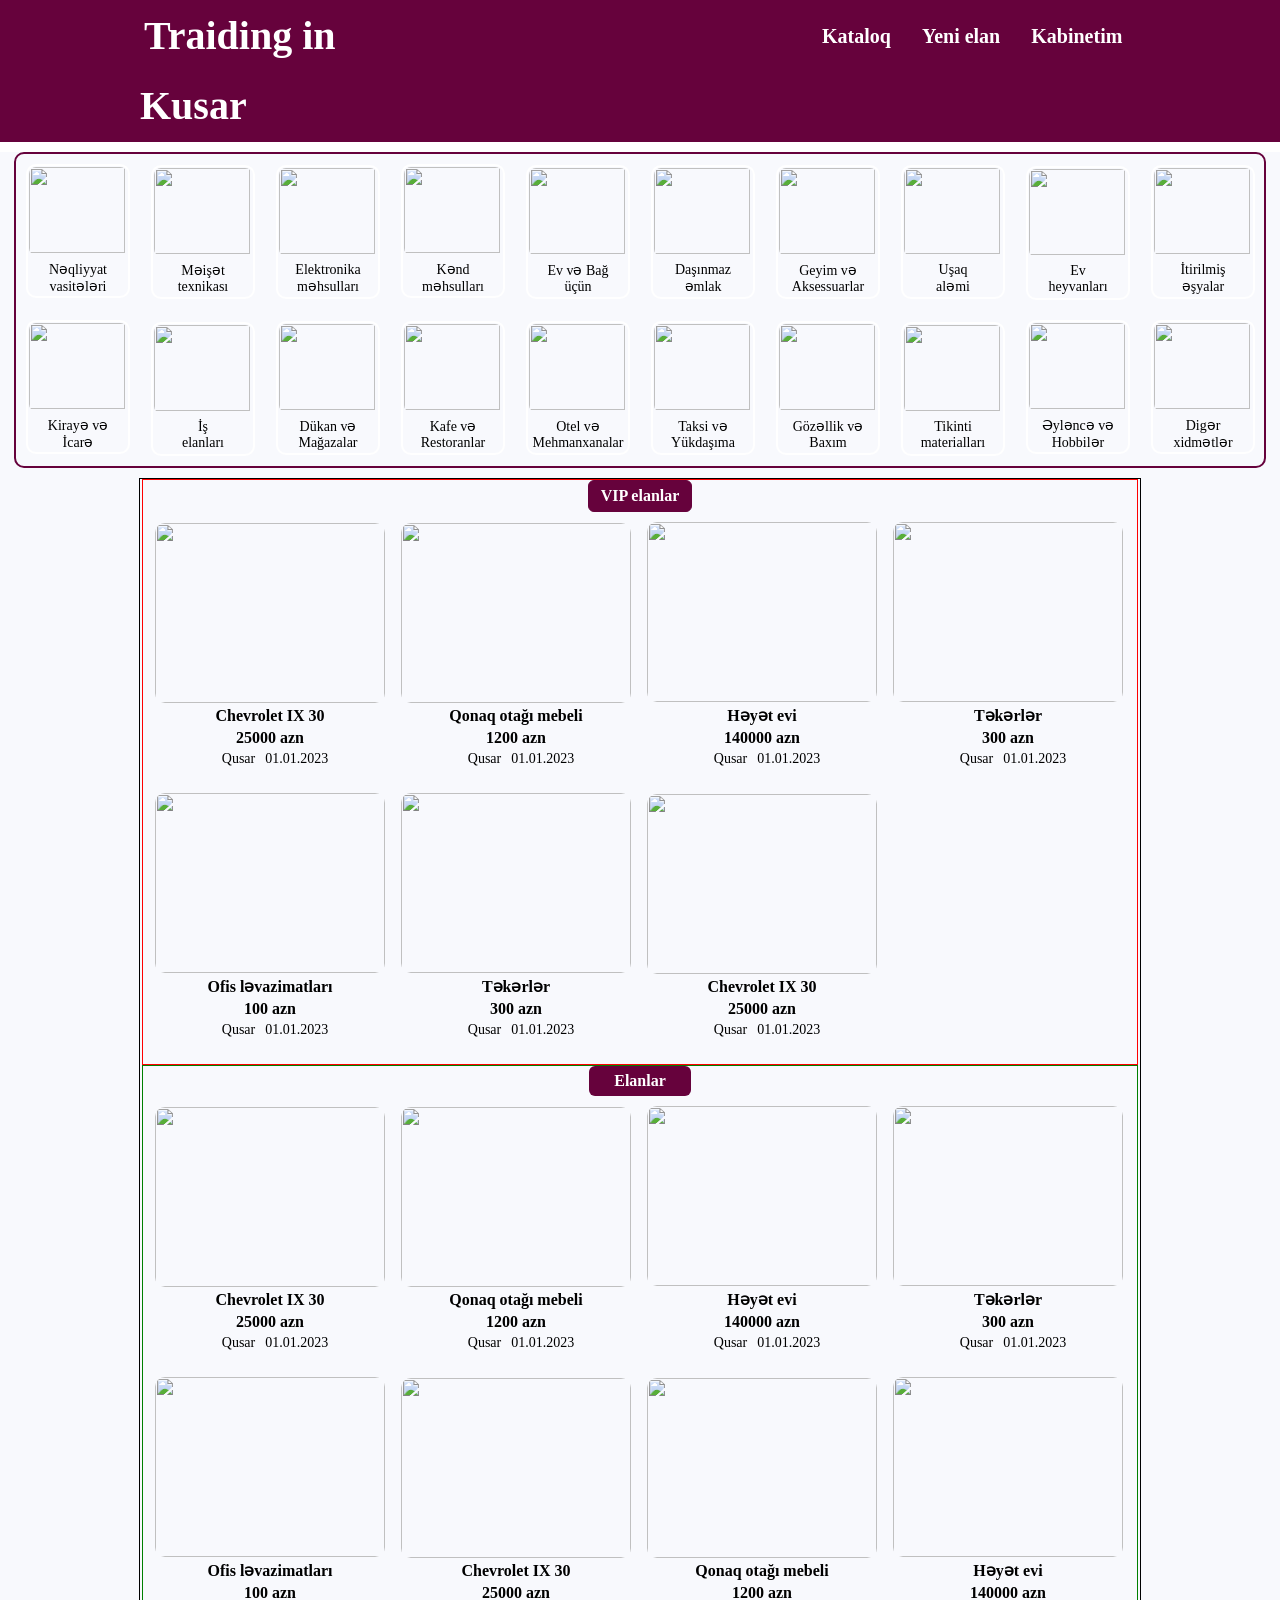
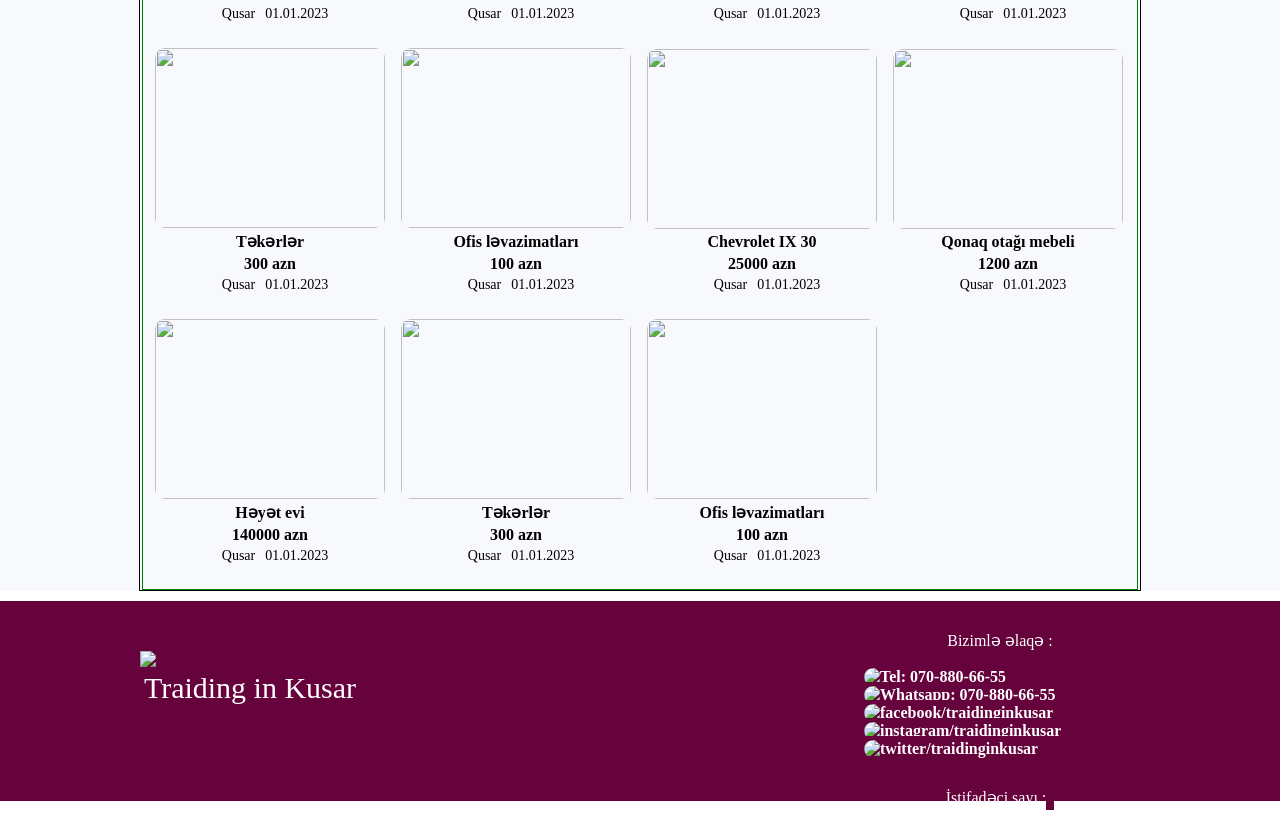
==== index.html @ bd9b40e7 "Add files via upload" ====
<!DOCTYPE html>
<html lang="en">
<head>
    <meta charset="UTF-8">
    <meta http-equiv="X-UA-Compatible" content="IE=edge">
    <meta name="viewport" content="width=device-width, initial-scale=1.0">
    <link rel="stylesheet" href="new.css">
    <title>tik.az</title>
</head>
<body>
    <header>
        <div class="menu">
            <div class="menu-logo-btn">
                <a href="#" id="logo-btn">Traiding in Kusar</a>
            </div>
            <div class="menu-nav-btns">
                <a href="#" id="catalogue-btn"><img src='../images/menu-logo.png' id="catalogue-btn-img">Kataloq</a>
                <a href="#" id="new-add-btn"><img src='../images/more.png'>Yeni elan</a>
                <a href="#" id="my-cabinet-btn"><img src='../images/user.png'>Kabinetim</a>
            </div>
        </div>
    </header>
    <div class="mono-color">
    <div class="catalogue-block">
        <div class="catalogue-headers">
        <div class="catalogue-box" id="box1">
            <div class="catalogue-box-pic"><img src="../images/cur-bus-truck.png"></div>
            <div class="catalogue-box-text">Nəqliyyat vasitələri</div>
        </div>
        <div class="catalogue-box" id="box2">
            <div class="catalogue-box-pic"><img src="../images/meishet.png"></div>
            <div class="catalogue-box-text">Məişət <br> texnikası</div>
        </div>
        <div class="catalogue-box" id='box3'>
            <div class="catalogue-box-pic"><img src="../images/electronics.jpg"></div>
            <div class="catalogue-box-text">Elektronika <br> məhsulları</div>
        </div>
        <div class="catalogue-box" id='box4'>
            <div class="catalogue-box-pic"><img src="../images/village.png"></div>
            <div class="catalogue-box-text">Kənd <br> məhsulları</div>
        </div>
        <div class="catalogue-box" id='box5'>
            <div class="catalogue-box-pic"><img src="../images/for-home1.png"></div>
            <div class="catalogue-box-text">Ev və Bağ <br> üçün</div>
        </div>
        <div class="catalogue-box" id='box6'>
            <div class="catalogue-box-pic"><img src="../images/home1.png"></div>
            <div class="catalogue-box-text">Daşınmaz <br> əmlak</div>
        </div>
        <div class="catalogue-box" id='box7'>
            <div class="catalogue-box-pic"><img src="../images/closes.png"></div>
            <div class="catalogue-box-text">Geyim və <br> Aksessuarlar</div>
        </div>
        <div class="catalogue-box" id='box8'>
            <div class="catalogue-box-pic"><img src="../images/kids.jfif"></div>
            <div class="catalogue-box-text">Uşaq <br> aləmi</div>
        </div>
        <div class="catalogue-box" id='box9'>
            <div class="catalogue-box-pic"><img src="../images/pets.png"></div>
            <div class="catalogue-box-text">Ev <br> heyvanları</div>
        </div>
        <div class="catalogue-box" id='box10'>
            <div class="catalogue-box-pic"><img src="../images/lost.jpg"></div>
            <div class="catalogue-box-text">İtirilmiş <br> əşyalar</div>
        </div>
        <div class="catalogue-box" id='box11'>
            <div class="catalogue-box-pic"><img src="../images/rent1.png"></div>
            <div class="catalogue-box-text">Kirayə və<br> İcarə</div>
        </div>
        <div class="catalogue-box" id='box12'>
            <div class="catalogue-box-pic"><img src="../images/vakansiya1.png"></div>
            <div class="catalogue-box-text">İş <br> elanları</div>
        </div>
       <div class="catalogue-box" id='box13'>
            <div class="catalogue-box-pic"><img src="../images/store2.png"></div>
            <div class="catalogue-box-text">Dükan və <br> Mağazalar</div>
        </div>
        <div class="catalogue-box" id='box14'>
            <div class="catalogue-box-pic"><img src="../images/restaurants.png"></div>
            <div class="catalogue-box-text">Kafe və <br>Restoranlar</div>
        </div>
        <div class="catalogue-box" id='box15'>
            <div class="catalogue-box-pic"><img src="../images/hotel.png"></div>
            <div class="catalogue-box-text">Otel və <br>Mehmanxanalar</div>
        </div>
        <div class="catalogue-box" id='box16'>
            <div class="catalogue-box-pic"><img src="../images/taxi.png"></div>
            <div class="catalogue-box-text">Taksi və <br>Yükdaşıma</div>
        </div>          
        <div class="catalogue-box" id='box17'>
            <div class="catalogue-box-pic"><img src="../images/beauty.png"></div>
            <div class="catalogue-box-text">Gözəllik və <br>Baxım</div>
        </div>                     
        <div class="catalogue-box" id='box18'>
            <div class="catalogue-box-pic"><img src="../images/build2.png"></div>
            <div class="catalogue-box-text">Tikinti <br>materialları</div>
        </div>         
        <div class="catalogue-box" id='box19'>
            <div class="catalogue-box-pic"><img src="../images/hobbies.png"></div>
            <div class="catalogue-box-text">Əyləncə və <br>Hobbilər</div>
        </div>  
        <div class="catalogue-box" id='box20'>
            <div class="catalogue-box-pic"><img src="../images/teamwork.png"></div>
            <div class="catalogue-box-text">Digər <br>xidmətlər</div>
        </div>       
        </div>
        <div class="catalogue-links">
            
        </div>
    </div>

    <div class="all-adds-block">
        <div class="vip-adds-block">
            <div class="vip-adds-header">VIP elanlar</div>
            <div class="add">
                <div class="add-pic"><img src="../images/car.jpg"></div>
                <div class="add-header"><p id="add-name">Chevrolet IX 30</p><p id="add-price">25000 azn</p><p id="add-address">Qusar</p><p id="add-public-date">01.01.2023</p></div>
            </div>
            <div class="add">
                <div class="add-pic"><img src="../images/furniture.jpg"></div>
                <div class="add-header"><p id="add-name">Qonaq otağı mebeli</p><p id="add-price">1200 azn</p><p id="add-address">Qusar</p><p id="add-public-date">01.01.2023</p></div>
            </div>
            <div class="add">
                <div class="add-pic"><img src="../images/house.jpg"></div>
                <div class="add-header"><p id="add-name">Həyət evi</p><p id="add-price">140000 azn</p><p id="add-address">Qusar</p><p id="add-public-date">01.01.2023</p></div>
            </div>
            <div class="add">
                <div class="add-pic"><img src="../images/tires.jpg"></div>
                <div class="add-header"><p id="add-name">Təkərlər</p><p id="add-price">300 azn</p><p id="add-address">Qusar</p><p id="add-public-date">01.01.2023</p></div>
            </div>
            <div class="add">
                <div class="add-pic"><img src="../images/office.jpg"></div>
                <div class="add-header"><p id="add-name">Ofis ləvazimatları</p><p id="add-price">100 azn</p><p id="add-address">Qusar</p><p id="add-public-date">01.01.2023</p></div>
            </div>
            <div class="add">
                <div class="add-pic"><img src="../images/tires.jpg"></div>
                <div class="add-header"><p id="add-name">Təkərlər</p><p id="add-price">300 azn</p><p id="add-address">Qusar</p><p id="add-public-date">01.01.2023</p></div>
            </div>
            <div class="add">
                <div class="add-pic"><img src="../images/car.jpg"></div>
                <div class="add-header"><p id="add-name">Chevrolet IX 30</p><p id="add-price">25000 azn</p><p id="add-address">Qusar</p><p id="add-public-date">01.01.2023</p></div>
            </div>
        </div>
        <div class="adds-block">
            <div class="adds-header">Elanlar</div>
            <div class="add">
                <div class="add-pic"><img src="../images/car.jpg"></div>
                <div class="add-header"><p id="add-name">Chevrolet IX 30</p><p id="add-price">25000 azn</p><p id="add-address">Qusar</p><p id="add-public-date">01.01.2023</p></div>
            </div>
            <div class="add">
                <div class="add-pic"><img src="../images/furniture.jpg"></div>
                <div class="add-header"><p id="add-name">Qonaq otağı mebeli</p><p id="add-price">1200 azn</p><p id="add-address">Qusar</p><p id="add-public-date">01.01.2023</p></div>
            </div>
            <div class="add">
                <div class="add-pic"><img src="../images/house.jpg"></div>
                <div class="add-header"><p id="add-name">Həyət evi</p><p id="add-price">140000 azn</p><p id="add-address">Qusar</p><p id="add-public-date">01.01.2023</p></div>
            </div>
            <div class="add">
                <div class="add-pic"><img src="../images/tires.jpg"></div>
                <div class="add-header"><p id="add-name">Təkərlər</p><p id="add-price">300 azn</p><p id="add-address">Qusar</p><p id="add-public-date">01.01.2023</p></div>
            </div>
            <div class="add">
                <div class="add-pic"><img src="../images/office.jpg"></div>
                <div class="add-header"><p id="add-name">Ofis ləvazimatları</p><p id="add-price">100 azn</p><p id="add-address">Qusar</p><p id="add-public-date">01.01.2023</p></div>
            </div>
            <div class="add">
                <div class="add-pic"><img src="../images/car.jpg"></div>
                <div class="add-header"><p id="add-name">Chevrolet IX 30</p><p id="add-price">25000 azn</p><p id="add-address">Qusar</p><p id="add-public-date">01.01.2023</p></div>
            </div>
            <div class="add">
                <div class="add-pic"><img src="../images/furniture.jpg"></div>
                <div class="add-header"><p id="add-name">Qonaq otağı mebeli</p><p id="add-price">1200 azn</p><p id="add-address">Qusar</p><p id="add-public-date">01.01.2023</p></div>
            </div>
            <div class="add">
                <div class="add-pic"><img src="../images/house.jpg"></div>
                <div class="add-header"><p id="add-name">Həyət evi</p><p id="add-price">140000 azn</p><p id="add-address">Qusar</p><p id="add-public-date">01.01.2023</p></div>
            </div>
            <div class="add">
                <div class="add-pic"><img src="../images/tires.jpg"></div>
                <div class="add-header"><p id="add-name">Təkərlər</p><p id="add-price">300 azn</p><p id="add-address">Qusar</p><p id="add-public-date">01.01.2023</p></div>
            </div>
            <div class="add">
                <div class="add-pic"><img src="../images/office.jpg"></div>
                <div class="add-header"><p id="add-name">Ofis ləvazimatları</p><p id="add-price">100 azn</p><p id="add-address">Qusar</p><p id="add-public-date">01.01.2023</p></div>
            </div>
            <div class="add">
                <div class="add-pic"><img src="../images/car.jpg"></div>
                <div class="add-header"><p id="add-name">Chevrolet IX 30</p><p id="add-price">25000 azn</p><p id="add-address">Qusar</p><p id="add-public-date">01.01.2023</p></div>
            </div>
            <div class="add">
                <div class="add-pic"><img src="../images/furniture.jpg"></div>
                <div class="add-header"><p id="add-name">Qonaq otağı mebeli</p><p id="add-price">1200 azn</p><p id="add-address">Qusar</p><p id="add-public-date">01.01.2023</p></div>
            </div>
            <div class="add">
                <div class="add-pic"><img src="../images/house.jpg"></div>
                <div class="add-header"><p id="add-name">Həyət evi</p><p id="add-price">140000 azn</p><p id="add-address">Qusar</p><p id="add-public-date">01.01.2023</p></div>
            </div>
            <div class="add">
                <div class="add-pic"><img src="../images/tires.jpg"></div>
                <div class="add-header"><p id="add-name">Təkərlər</p><p id="add-price">300 azn</p><p id="add-address">Qusar</p><p id="add-public-date">01.01.2023</p></div>
            </div>
            <div class="add">
                <div class="add-pic"><img src="../images/office.jpg"></div>
                <div class="add-header"><p id="add-name">Ofis ləvazimatları</p><p id="add-price">100 azn</p><p id="add-address">Qusar</p><p id="add-public-date">01.01.2023</p></div>
            </div>
        </div> 
    </div>
    </div>
    <footer>
        <div class="footer-block">
            <div class="logo-pic">
                <img src="../images/logo.png">
                <p id="logo-text">Traiding in Kusar</p>
            </div>
            <div class="footer-info-block" id="footer-info-block">
                <p>Bizimlə əlaqə :</p> <br>
                <a href="#footer-info-block"><img src="../images/phone.gif" title="Tel: 070-880-66-55"></a>
                <a href="#footer-info-block"><img src="../images/whatsapp.gif" title="Whatsapp: 070-880-66-55"></a>
                <a href="#footer-info-block"><img src="../images/facebook.gif" title="facebook/traidinginkusar"></a>
                <a href="#footer-info-block"><img src="../images/instagram.gif" title="instagram/traidinginkusar"></a>
                <a href="#footer-info-block"><img src="../images/twitter.gif" title="twitter/traidinginkusar"></a>
                <p id="visitors">İstifadəçi sayı :<a id="visitors-counter"></a></p>
            </div>
        </div>
    </footer>


    <script src="https://code.jquery.com/jquery-3.6.1.js" integrity="sha256-3zlB5s2uwoUzrXK3BT7AX3FyvojsraNFxCc2vC/7pNI=" crossorigin="anonymous"></script>
    <script src="../js/main.js" type="module"></script>
    
</body>
</html>
---- new.css ----
*{
    padding:0;
    margin:0;
}

.mono-color{
    background-color:#f8f9fd;
}

header{
    border:1px solid #66023c;
    background-color:#66023c;
    min-height:70px;
}

.menu{
    /* border:1px solid blue; */
    width:1000px;
    margin:0 auto;
}

.menu-logo-btn{
    /* border:1px solid white; */
    width:260px;
    display:inline-block;
}

.menu-nav-btns{
    /* border:1px solid orange; */
    width:330px;
    display:inline-block;
    font-size:20px;
    margin-right:10px;
    float:right;
    line-height:70px;
}

a{
    color:white;
    text-decoration:none;
    border:4px solid #66023c;
    font-weight:bold;
}

#logo-btn{
    font-family:"Brush Script MT"; 
    font-size:40px; 
    font-style:normal;
    line-height:70px;
}

#catalogue-btn, #new-add-btn, #my-cabinet-btn{
    font-family:'Times New Roman', Times, serif;
    padding:10px 0px;
    transition:1s;
}

#catalogue-btn:hover{
    border-bottom-color:white;
    transition:1s;
}

#new-add-btn:hover{
    border-bottom-color:white;
    transition:1s;
}

#my-cabinet-btn:hover{
    border-bottom-color:white;
    transition:1s;
}

#catalogue-btn img{
    height:12px;
    width:12px;
    margin-right:6px;
}

#new-add-btn img{
    height:12px;
    width:12px;
    margin-right:6px;
}

#my-cabinet-btn img{
    height:12px;
    width:12px;
    margin-right:6px;
}

.catalogue-block{
    border:2px solid #66023c;
    max-width:1248px;
    min-width:500px;
    border-radius:10px;
    margin:10px auto;
    background-color:#f8f9fd;
}

.catalogue-box{
    border:2px solid white;
    height:130px;
    width:100px;
    border-radius:10px;
    transition:1s;
    margin:10px 7px 10px 10px;
    display:inline-block;
}

.catalogue-box:hover{
    /* background-color:#66023c; */
    transition:1s;
    border:2px solid #66023c;
}

.catalogue-box-pic{
    /* border:1px solid red; */
    height:90px;
    width:100px;
    border-radius:10px;
    margin:0 auto;
}

.catalogue-box-pic img{
    height:98%;
    width:98%;
    border-radius:7px;
    margin-left:1px;
    margin-top:1px;
}

.catalogue-box-text{
    /* border:1px solid green; */
    height:30px;
    margin-top:5px;
    font-size:14px;
    text-align:center;
}

.catalogue-links{
    /* border:1px solid red; */
    max-width:1200px;
    margin:0 auto;
    display:none;
    text-align:center;
}

.catalogue-links a{
    display:inline-block;
    margin:5px 10px 10px 0px;;
    padding:5px;
    border:2px solid #66023c;
    color:white;
    background-color:#66023c;
    transition:1s;
    border-radius:10px;
    font-weight:normal;
}

.catalogue-links a:focus{
    background-color:white;
    color:#66023c;
}

.catalogue-links a:hover{
    color:#66023c;
    background-color:white;
    border:2px solid #66023c;
    transition:1s;
}

.all-adds-block{
    border:1px solid black;
    max-width:1000px;
    min-width:500px;
    margin:10px auto;
    min-height:670px;
}

.vip-adds-block{
    border:1px solid red;
    max-width:994px;
    min-width:500px;
    background-color:#f8f9fd;
    margin-left:2px;
}

.vip-adds-header{
    color:white;
    padding:6px;
    border:1px solid #66023c;
    width:90px;
    text-align:center;
    border-radius:6px;
    font-weight:bold;
    margin:0px auto;
    background-color:#66023c;
    margin-bottom:10px;
}

.add{
    /* border:1px solid black;  */
    height:250px;
    width:230px;
    display:inline-block;
    margin-left:12px;
    border-radius:10px;
    margin-bottom:20px;
    transition:1s;
}

.add:hover{
    box-shadow:10px 10px 20px grey;
    transition:1s;
}

.add-pic{
    /* border:1px solid red; */
    height:180px;
    border-top-left-radius:10px;
    border-top-right-radius:10px;
}

.add-header{
    /* border:1px solid green; */
    border-bottom-left-radius:10px;
    border-bottom-right-radius:10px;
    text-align:center;
}

.add-pic img{
    height:100%;
    width:100%;
    border-radius:10px;
}

#add-price, #add-name{
    font-weight:bold;
    padding-top:4px;
    /* border:1px solid blue; */
}

#add-address, #add-public-date{
    font-size:14px;
    display:inline-block;
    margin-left:10px;
    /* border:1px solid red; */
    margin-top:4px;
}

.adds-header{
    color:white;
    padding:6px;
    /* border:1px solid #66023c; */
    width:90px;
    text-align:center;
    border-radius:6px;
    font-weight:bold;
    margin:0px auto;
    background-color:#66023c;
    margin-bottom:10px;
}

.adds-block{
    border:1px solid green;
    max-width:994px;
    min-width:500px;
    background-color:#f8f9fd;
    margin-left:2px;
}

footer{
    height:200px;
    background-color:#66023c;
}

.footer-block{
    max-width:1000px;
    min-width:500px;
    /* border:1px solid yellow; */
    height:200px;
    margin:0 auto;
}

.logo-pic{
    /* border:1px solid white; */
    height:200px;
    width:220px;
    display:inline-block;
}

.logo-pic img{
    /* border:1px solid white; */
    margin-top:50px;
}

#logo-text{
    color:white;
    font-size:30px;
    font-family:"Brush Script MT";
    text-align:center;
}

.copyrights-block{
    /* border:1px solid yellow; */
    display:inline-block;
    margin-left:140px;
}

.copyrights-block p{
    color:white;
}

.footer-info-block{
    /* border:1px solid white; */
    height:180px;
    width:280px;
    display:inline-block;
    float:right;
    margin-top:20px;
}

.footer-info-block p{
    color:white;
    padding-top:10px;
    text-align:center;
}

.footer-info-block img{
    height:40px;
    border-radius:10px;
}

#visitors{
    /* border:1px solid white; */
    height:40px;
    width:280px;
    display:block;
    margin:20px auto;
}

/* Register Panel */

.login-panel{
    border:2px solid #66023c;
    width:260px;
    height:320px;
    margin:170px auto;
    border-radius:10px;
    transition:1s;
}

.login-panel:hover{
    box-shadow:10px 10px 20px grey;
    transition:1s;
}

.login-panel h3{
    text-align:center;
    background-color:#66023c;
    color:white;
    padding:10px;
    border-radius:8px;
}

.user-info-inputs{
    border:1px solid red;
    width:200px;
    margin:20px auto;
}

.login-panel input{
    height:30px;
    width:190px;
    margin-bottom:12px;
    padding-left:10px;
    font-size:16px;
    font-weight:bold;
    color:#66023c;
    border-radius:6px;
    border:1px solid #66023c;
}

.login-panel-btns{
    border:1px solid black;
    width:210px;
    margin:0 auto;
}

#register-btn{
    height:36px;
    width:100px;
    font-size:14px;
    border:2px solid green;
    color:white;
    border-radius:10px;
    background-color:green;
    transition:1s;
}

#register-btn:hover{
    background-color:white;
    color:green;
    transition:1s
}

#have-accaunt-btn{
    height:36px;
    width:100px;
    font-size:14px;
    border:2px solid blue;
    color:white;
    border-radius:10px;
    background-color:blue;
    transition:1s;
    float:right;
}

#have-accaunt-btn:hover{
    background-color:white;
    color:blue;
    transition:1s
}

/* Login Panel */

 #login-btn{
    height:36px;
    width:100px;
    font-size:14px;
    border:2px solid green;
    color:white;
    border-radius:10px;
    background-color:green;
    transition:1s;
    line-height:10px;

 }

 #login-btn:hover{
    background-color:white;
    color:green;
    transition:1s
 }

 #back-to-register-btn{
    height:36px;
    width:100px;
    font-size:14px;
    border:2px solid blue;
    color:white;
    border-radius:10px;
    background-color:blue;
    transition:1s;
    float:right;
    line-height:10px;
}

#back-to-register-btn:hover{
    background-color:white;
    color:blue;
    transition:1s;
}

#back-to-main-page-btn{
    height:36px;
    width:100px;
    font-size:14px;
    border:2px solid blue;
    color:white;
    border-radius:10px;
    background-color:blue;
    transition:1s;
    float:right;
}

#back-to-main-page-btn:hover{
    background-color:white;
    color:#0000c4;
    transition:1s;
}

#show-password-btn{
    width:90px;
    height:20px;
    border-radius:6px;
    font-size:12px;
    text-align:center;
    padding:0px;
    background-color:#66023c;
    color:white;
    margin-left:56px;
}

#login-btn, #back-to-register-btn{
    padding:10px 20px;
}

.login-panel img{
    display:inline-block;
    float:left;
    border:1px solid white;
    padding:0 10px 0 0;
    margin-right:-30px;
}
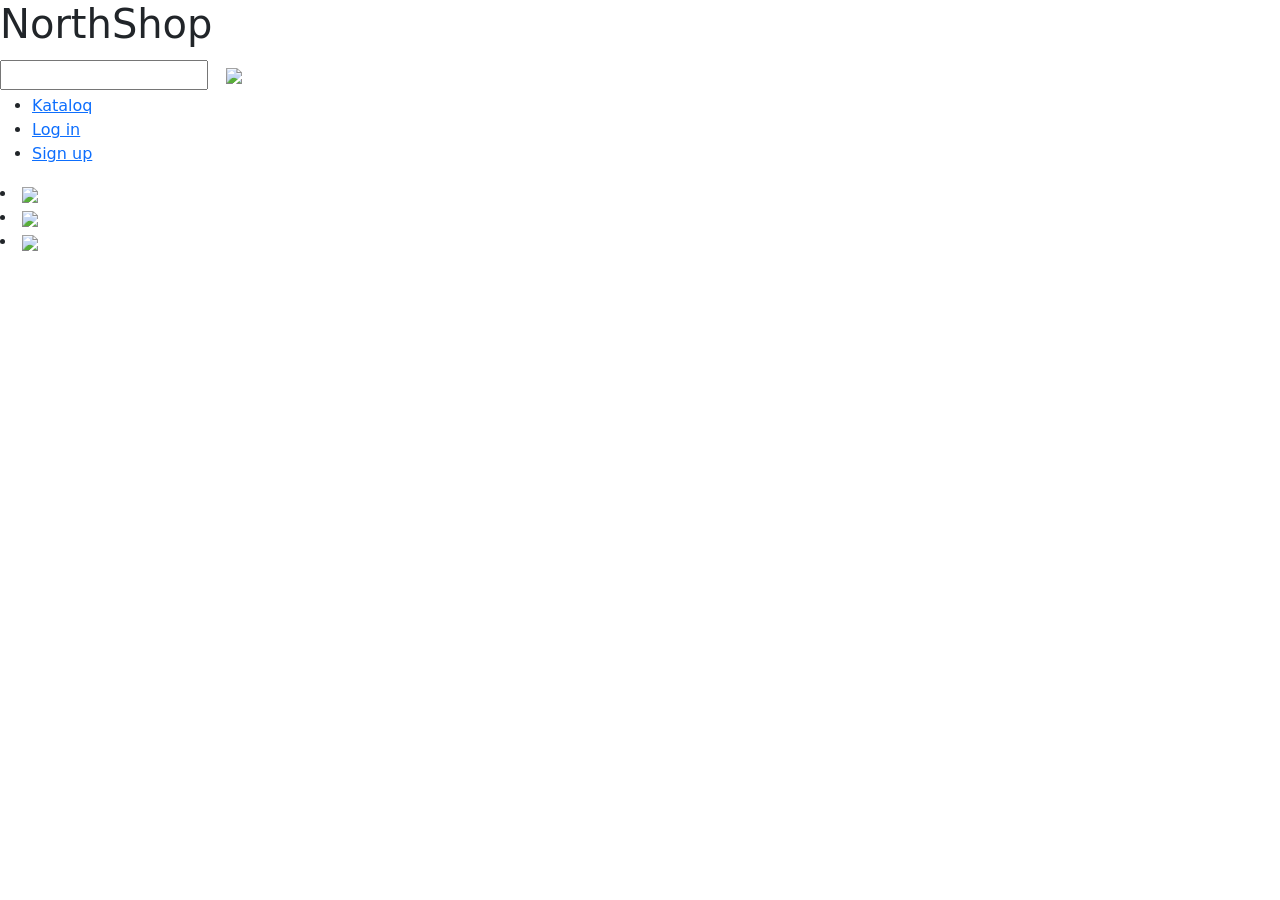
==== commit bb3f5773: "Update index.html" ====
--- a/index.html
+++ b/index.html
@@ -2,231 +2,65 @@
 <html lang="en">
 <head>
     <meta charset="UTF-8">
-    <meta http-equiv="X-UA-Compatible" content="IE=edge">
     <meta name="viewport" content="width=device-width, initial-scale=1.0">
-    <link rel="stylesheet" href="new.css">
-    <title>tik.az</title>
+    <link rel="preconnect" href="https://fonts.googleapis.com">
+    <link rel="preconnect" href="https://fonts.gstatic.com" crossorigin>
+    <link href="https://fonts.googleapis.com/css2?family=Montserrat:ital,wght@0,100..900;1,100..900&display=swap" rel="stylesheet">
+    <link href="https://cdn.jsdelivr.net/npm/bootstrap@5.3.7/dist/css/bootstrap.min.css" rel="stylesheet" integrity="sha384-LN+7fdVzj6u52u30Kp6M/trliBMCMKTyK833zpbD+pXdCLuTusPj697FH4R/5mcr" crossorigin="anonymous">
+    <link rel="stylesheet" href="/css/style.css">
+    <title>Əsas səhifə</title>
 </head>
 <body>
-    <header>
-        <div class="menu">
-            <div class="menu-logo-btn">
-                <a href="#" id="logo-btn">Traiding in Kusar</a>
+    <div class="main-container">
+        <div class="header">
+            <div class="menu">
+                <div class="logo">
+                    <h1>NorthShop</h1>
+                </div>
+                <div class="menu-search">
+                    <input type="search" id="menu-search-input">
+                    <button type="button" class="btn" id="menu-search-btn">
+                        <img src="/icons/search.png">
+                    </button>
+                </div>
+                <div class="links">
+                    <ul>
+                        <li><a href="#" id="menu-catalog-btn">Kataloq</a></li>
+                        <li><a href="#" id="menu-login-btn">Log in</a></li> 
+                        <li><a href="#" id="menu-singup-btn">Sign up</a></li>
+                    </ul>
+                </div>
+                <div class="mini-links">
+                    <li>
+                        <a href="#" id="hamburder-catalog-btn">
+                            <img src="/icons/catalog.png">
+                        </a>
+                    </li>
+                    <li>
+                        <a href="#" id="hamburder-login-btn">
+                            <img src="/icons/login.png">
+                        </a>
+                    </li> 
+                    <li>
+                        <a href="#" id="hamburder-singup-btn">
+                            <img src="/icons/signup.png">
+                        </a>
+                    </li>
+                </div>
+                <!-- <div class="menu-btns">
+                    <button type="button" class="btn btn-primary" id="hamburger-open-btn">--</button>
+                    <button type="button" class="btn btn-danger" id="hamburger-close-btn">--</button>
+                </div> -->
             </div>
-            <div class="menu-nav-btns">
-                <a href="#" id="catalogue-btn"><img src='../images/menu-logo.png' id="catalogue-btn-img">Kataloq</a>
-                <a href="#" id="new-add-btn"><img src='../images/more.png'>Yeni elan</a>
-                <a href="#" id="my-cabinet-btn"><img src='../images/user.png'>Kabinetim</a>
-            </div>
-        </div>
-    </header>
-    <div class="mono-color">
-    <div class="catalogue-block">
-        <div class="catalogue-headers">
-        <div class="catalogue-box" id="box1">
-            <div class="catalogue-box-pic"><img src="../images/cur-bus-truck.png"></div>
-            <div class="catalogue-box-text">Nəqliyyat vasitələri</div>
-        </div>
-        <div class="catalogue-box" id="box2">
-            <div class="catalogue-box-pic"><img src="../images/meishet.png"></div>
-            <div class="catalogue-box-text">Məişət <br> texnikası</div>
-        </div>
-        <div class="catalogue-box" id='box3'>
-            <div class="catalogue-box-pic"><img src="../images/electronics.jpg"></div>
-            <div class="catalogue-box-text">Elektronika <br> məhsulları</div>
-        </div>
-        <div class="catalogue-box" id='box4'>
-            <div class="catalogue-box-pic"><img src="../images/village.png"></div>
-            <div class="catalogue-box-text">Kənd <br> məhsulları</div>
-        </div>
-        <div class="catalogue-box" id='box5'>
-            <div class="catalogue-box-pic"><img src="../images/for-home1.png"></div>
-            <div class="catalogue-box-text">Ev və Bağ <br> üçün</div>
-        </div>
-        <div class="catalogue-box" id='box6'>
-            <div class="catalogue-box-pic"><img src="../images/home1.png"></div>
-            <div class="catalogue-box-text">Daşınmaz <br> əmlak</div>
-        </div>
-        <div class="catalogue-box" id='box7'>
-            <div class="catalogue-box-pic"><img src="../images/closes.png"></div>
-            <div class="catalogue-box-text">Geyim və <br> Aksessuarlar</div>
-        </div>
-        <div class="catalogue-box" id='box8'>
-            <div class="catalogue-box-pic"><img src="../images/kids.jfif"></div>
-            <div class="catalogue-box-text">Uşaq <br> aləmi</div>
-        </div>
-        <div class="catalogue-box" id='box9'>
-            <div class="catalogue-box-pic"><img src="../images/pets.png"></div>
-            <div class="catalogue-box-text">Ev <br> heyvanları</div>
-        </div>
-        <div class="catalogue-box" id='box10'>
-            <div class="catalogue-box-pic"><img src="../images/lost.jpg"></div>
-            <div class="catalogue-box-text">İtirilmiş <br> əşyalar</div>
-        </div>
-        <div class="catalogue-box" id='box11'>
-            <div class="catalogue-box-pic"><img src="../images/rent1.png"></div>
-            <div class="catalogue-box-text">Kirayə və<br> İcarə</div>
-        </div>
-        <div class="catalogue-box" id='box12'>
-            <div class="catalogue-box-pic"><img src="../images/vakansiya1.png"></div>
-            <div class="catalogue-box-text">İş <br> elanları</div>
-        </div>
-       <div class="catalogue-box" id='box13'>
-            <div class="catalogue-box-pic"><img src="../images/store2.png"></div>
-            <div class="catalogue-box-text">Dükan və <br> Mağazalar</div>
-        </div>
-        <div class="catalogue-box" id='box14'>
-            <div class="catalogue-box-pic"><img src="../images/restaurants.png"></div>
-            <div class="catalogue-box-text">Kafe və <br>Restoranlar</div>
-        </div>
-        <div class="catalogue-box" id='box15'>
-            <div class="catalogue-box-pic"><img src="../images/hotel.png"></div>
-            <div class="catalogue-box-text">Otel və <br>Mehmanxanalar</div>
-        </div>
-        <div class="catalogue-box" id='box16'>
-            <div class="catalogue-box-pic"><img src="../images/taxi.png"></div>
-            <div class="catalogue-box-text">Taksi və <br>Yükdaşıma</div>
-        </div>          
-        <div class="catalogue-box" id='box17'>
-            <div class="catalogue-box-pic"><img src="../images/beauty.png"></div>
-            <div class="catalogue-box-text">Gözəllik və <br>Baxım</div>
-        </div>                     
-        <div class="catalogue-box" id='box18'>
-            <div class="catalogue-box-pic"><img src="../images/build2.png"></div>
-            <div class="catalogue-box-text">Tikinti <br>materialları</div>
-        </div>         
-        <div class="catalogue-box" id='box19'>
-            <div class="catalogue-box-pic"><img src="../images/hobbies.png"></div>
-            <div class="catalogue-box-text">Əyləncə və <br>Hobbilər</div>
-        </div>  
-        <div class="catalogue-box" id='box20'>
-            <div class="catalogue-box-pic"><img src="../images/teamwork.png"></div>
-            <div class="catalogue-box-text">Digər <br>xidmətlər</div>
-        </div>       
-        </div>
-        <div class="catalogue-links">
-            
         </div>
     </div>
 
-    <div class="all-adds-block">
-        <div class="vip-adds-block">
-            <div class="vip-adds-header">VIP elanlar</div>
-            <div class="add">
-                <div class="add-pic"><img src="../images/car.jpg"></div>
-                <div class="add-header"><p id="add-name">Chevrolet IX 30</p><p id="add-price">25000 azn</p><p id="add-address">Qusar</p><p id="add-public-date">01.01.2023</p></div>
-            </div>
-            <div class="add">
-                <div class="add-pic"><img src="../images/furniture.jpg"></div>
-                <div class="add-header"><p id="add-name">Qonaq otağı mebeli</p><p id="add-price">1200 azn</p><p id="add-address">Qusar</p><p id="add-public-date">01.01.2023</p></div>
-            </div>
-            <div class="add">
-                <div class="add-pic"><img src="../images/house.jpg"></div>
-                <div class="add-header"><p id="add-name">Həyət evi</p><p id="add-price">140000 azn</p><p id="add-address">Qusar</p><p id="add-public-date">01.01.2023</p></div>
-            </div>
-            <div class="add">
-                <div class="add-pic"><img src="../images/tires.jpg"></div>
-                <div class="add-header"><p id="add-name">Təkərlər</p><p id="add-price">300 azn</p><p id="add-address">Qusar</p><p id="add-public-date">01.01.2023</p></div>
-            </div>
-            <div class="add">
-                <div class="add-pic"><img src="../images/office.jpg"></div>
-                <div class="add-header"><p id="add-name">Ofis ləvazimatları</p><p id="add-price">100 azn</p><p id="add-address">Qusar</p><p id="add-public-date">01.01.2023</p></div>
-            </div>
-            <div class="add">
-                <div class="add-pic"><img src="../images/tires.jpg"></div>
-                <div class="add-header"><p id="add-name">Təkərlər</p><p id="add-price">300 azn</p><p id="add-address">Qusar</p><p id="add-public-date">01.01.2023</p></div>
-            </div>
-            <div class="add">
-                <div class="add-pic"><img src="../images/car.jpg"></div>
-                <div class="add-header"><p id="add-name">Chevrolet IX 30</p><p id="add-price">25000 azn</p><p id="add-address">Qusar</p><p id="add-public-date">01.01.2023</p></div>
-            </div>
-        </div>
-        <div class="adds-block">
-            <div class="adds-header">Elanlar</div>
-            <div class="add">
-                <div class="add-pic"><img src="../images/car.jpg"></div>
-                <div class="add-header"><p id="add-name">Chevrolet IX 30</p><p id="add-price">25000 azn</p><p id="add-address">Qusar</p><p id="add-public-date">01.01.2023</p></div>
-            </div>
-            <div class="add">
-                <div class="add-pic"><img src="../images/furniture.jpg"></div>
-                <div class="add-header"><p id="add-name">Qonaq otağı mebeli</p><p id="add-price">1200 azn</p><p id="add-address">Qusar</p><p id="add-public-date">01.01.2023</p></div>
-            </div>
-            <div class="add">
-                <div class="add-pic"><img src="../images/house.jpg"></div>
-                <div class="add-header"><p id="add-name">Həyət evi</p><p id="add-price">140000 azn</p><p id="add-address">Qusar</p><p id="add-public-date">01.01.2023</p></div>
-            </div>
-            <div class="add">
-                <div class="add-pic"><img src="../images/tires.jpg"></div>
-                <div class="add-header"><p id="add-name">Təkərlər</p><p id="add-price">300 azn</p><p id="add-address">Qusar</p><p id="add-public-date">01.01.2023</p></div>
-            </div>
-            <div class="add">
-                <div class="add-pic"><img src="../images/office.jpg"></div>
-                <div class="add-header"><p id="add-name">Ofis ləvazimatları</p><p id="add-price">100 azn</p><p id="add-address">Qusar</p><p id="add-public-date">01.01.2023</p></div>
-            </div>
-            <div class="add">
-                <div class="add-pic"><img src="../images/car.jpg"></div>
-                <div class="add-header"><p id="add-name">Chevrolet IX 30</p><p id="add-price">25000 azn</p><p id="add-address">Qusar</p><p id="add-public-date">01.01.2023</p></div>
-            </div>
-            <div class="add">
-                <div class="add-pic"><img src="../images/furniture.jpg"></div>
-                <div class="add-header"><p id="add-name">Qonaq otağı mebeli</p><p id="add-price">1200 azn</p><p id="add-address">Qusar</p><p id="add-public-date">01.01.2023</p></div>
-            </div>
-            <div class="add">
-                <div class="add-pic"><img src="../images/house.jpg"></div>
-                <div class="add-header"><p id="add-name">Həyət evi</p><p id="add-price">140000 azn</p><p id="add-address">Qusar</p><p id="add-public-date">01.01.2023</p></div>
-            </div>
-            <div class="add">
-                <div class="add-pic"><img src="../images/tires.jpg"></div>
-                <div class="add-header"><p id="add-name">Təkərlər</p><p id="add-price">300 azn</p><p id="add-address">Qusar</p><p id="add-public-date">01.01.2023</p></div>
-            </div>
-            <div class="add">
-                <div class="add-pic"><img src="../images/office.jpg"></div>
-                <div class="add-header"><p id="add-name">Ofis ləvazimatları</p><p id="add-price">100 azn</p><p id="add-address">Qusar</p><p id="add-public-date">01.01.2023</p></div>
-            </div>
-            <div class="add">
-                <div class="add-pic"><img src="../images/car.jpg"></div>
-                <div class="add-header"><p id="add-name">Chevrolet IX 30</p><p id="add-price">25000 azn</p><p id="add-address">Qusar</p><p id="add-public-date">01.01.2023</p></div>
-            </div>
-            <div class="add">
-                <div class="add-pic"><img src="../images/furniture.jpg"></div>
-                <div class="add-header"><p id="add-name">Qonaq otağı mebeli</p><p id="add-price">1200 azn</p><p id="add-address">Qusar</p><p id="add-public-date">01.01.2023</p></div>
-            </div>
-            <div class="add">
-                <div class="add-pic"><img src="../images/house.jpg"></div>
-                <div class="add-header"><p id="add-name">Həyət evi</p><p id="add-price">140000 azn</p><p id="add-address">Qusar</p><p id="add-public-date">01.01.2023</p></div>
-            </div>
-            <div class="add">
-                <div class="add-pic"><img src="../images/tires.jpg"></div>
-                <div class="add-header"><p id="add-name">Təkərlər</p><p id="add-price">300 azn</p><p id="add-address">Qusar</p><p id="add-public-date">01.01.2023</p></div>
-            </div>
-            <div class="add">
-                <div class="add-pic"><img src="../images/office.jpg"></div>
-                <div class="add-header"><p id="add-name">Ofis ləvazimatları</p><p id="add-price">100 azn</p><p id="add-address">Qusar</p><p id="add-public-date">01.01.2023</p></div>
-            </div>
-        </div> 
-    </div>
-    </div>
-    <footer>
-        <div class="footer-block">
-            <div class="logo-pic">
-                <img src="../images/logo.png">
-                <p id="logo-text">Traiding in Kusar</p>
-            </div>
-            <div class="footer-info-block" id="footer-info-block">
-                <p>Bizimlə əlaqə :</p> <br>
-                <a href="#footer-info-block"><img src="../images/phone.gif" title="Tel: 070-880-66-55"></a>
-                <a href="#footer-info-block"><img src="../images/whatsapp.gif" title="Whatsapp: 070-880-66-55"></a>
-                <a href="#footer-info-block"><img src="../images/facebook.gif" title="facebook/traidinginkusar"></a>
-                <a href="#footer-info-block"><img src="../images/instagram.gif" title="instagram/traidinginkusar"></a>
-                <a href="#footer-info-block"><img src="../images/twitter.gif" title="twitter/traidinginkusar"></a>
-                <p id="visitors">İstifadəçi sayı :<a id="visitors-counter"></a></p>
-            </div>
-        </div>
-    </footer>
 
 
-    <script src="https://code.jquery.com/jquery-3.6.1.js" integrity="sha256-3zlB5s2uwoUzrXK3BT7AX3FyvojsraNFxCc2vC/7pNI=" crossorigin="anonymous"></script>
-    <script src="../js/main.js" type="module"></script>
+
     
+    <script src="https://code.jquery.com/jquery-3.7.1.min.js" integrity="sha256-/JqT3SQfawRcv/BIHPThkBvs0OEvtFFmqPF/lYI/Cxo=" crossorigin="anonymous"></script>
+    <script src="https://cdn.jsdelivr.net/npm/bootstrap@5.3.7/dist/js/bootstrap.bundle.min.js" integrity="sha384-ndDqU0Gzau9qJ1lfW4pNLlhNTkCfHzAVBReH9diLvGRem5+R9g2FzA8ZGN954O5Q" crossorigin="anonymous"></script>
+    <script src="/js/app.js"></script>
 </body>
-</html>+</html>
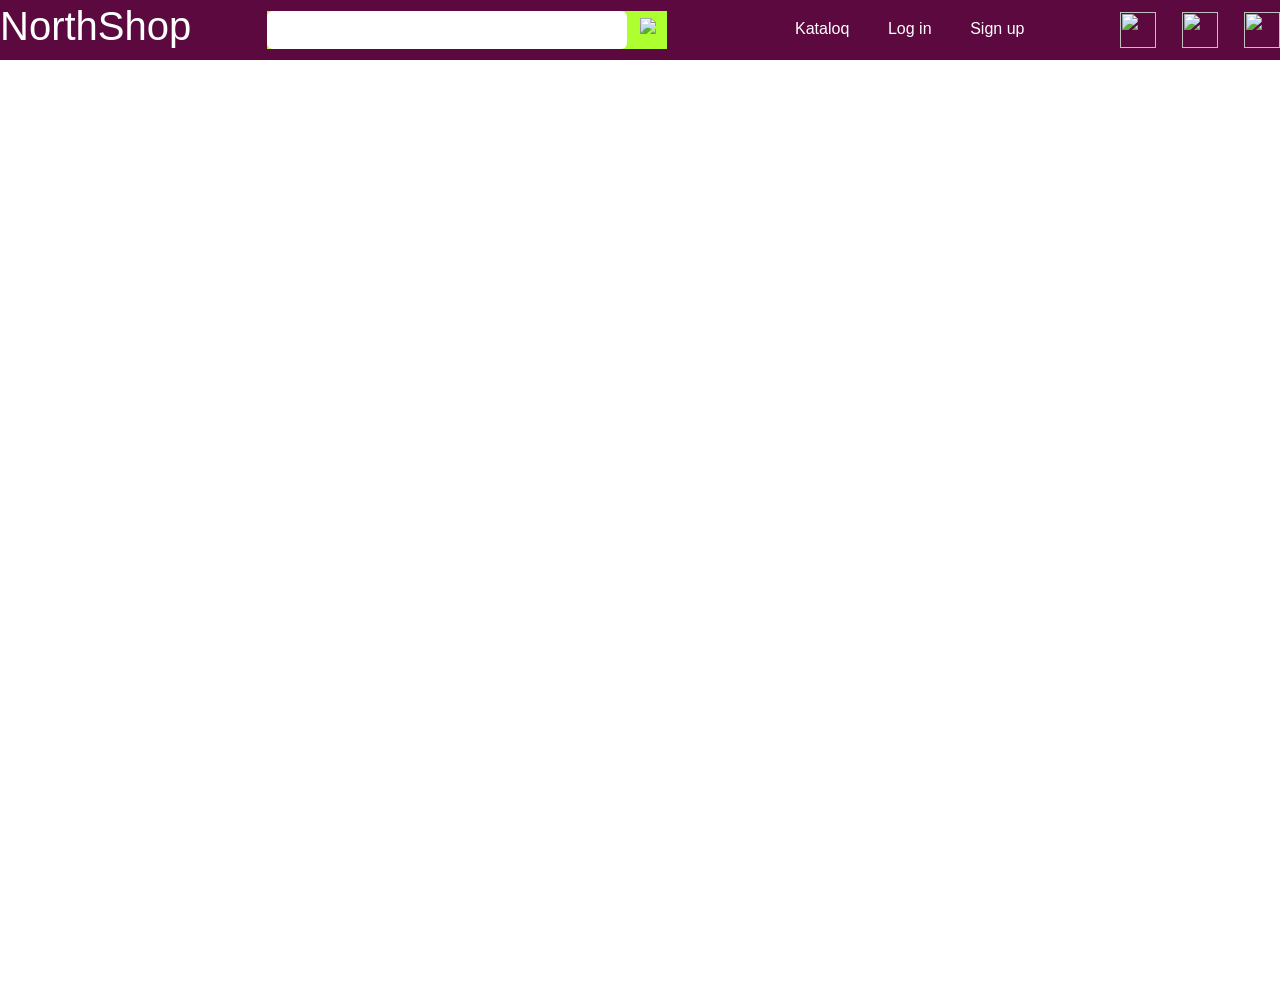
==== commit 853fcc71: "Update index.html" ====
--- a/index.html
+++ b/index.html
@@ -7,7 +7,7 @@
     <link rel="preconnect" href="https://fonts.gstatic.com" crossorigin>
     <link href="https://fonts.googleapis.com/css2?family=Montserrat:ital,wght@0,100..900;1,100..900&display=swap" rel="stylesheet">
     <link href="https://cdn.jsdelivr.net/npm/bootstrap@5.3.7/dist/css/bootstrap.min.css" rel="stylesheet" integrity="sha384-LN+7fdVzj6u52u30Kp6M/trliBMCMKTyK833zpbD+pXdCLuTusPj697FH4R/5mcr" crossorigin="anonymous">
-    <link rel="stylesheet" href="/css/style.css">
+    <link rel="stylesheet" href="new.css">
     <title>Əsas səhifə</title>
 </head>
 <body>
--- a/new.css
+++ b/new.css
@@ -0,0 +1,167 @@
+body{
+  font-family: "Montserrat", sans-serif;
+  font-optical-sizing: auto;
+  font-weight: 400;
+  font-style: normal;
+}
+
+.main-container{
+    max-width:100%;
+    min-height:1000px;
+}
+
+.header{
+    min-height: 60px;
+    width:100%;
+    background-color: #5C093F;
+    color:white;
+    display: flex;
+    flex-direction: row;
+    justify-content: center;
+    align-items: center;
+}
+
+.menu{
+    /* background-color: lightblue; */
+    width:100%;
+    max-width: 1440px;
+    height: 100%;
+    margin: 0 auto;
+    display: flex;
+    justify-content: space-between;
+    align-items: center;
+}
+
+.logo{
+    /* background-color: grey; */
+    display: flex;
+    justify-content: center;
+    align-items: center;
+}
+
+.menu-search{
+    background-color: greenyellow;
+    width:400px;
+    display: flex;
+    justify-content: space-between;
+    align-items: center;
+
+}
+
+.menu-search button{
+    height:38px;
+    width:38px;
+    display: flex;
+    justify-content: center;
+    align-items: center;
+    /* border:2px solid black */
+}
+
+.menu-search button img{
+    height:100%;
+}
+
+.menu-search input{
+    width:360px;
+    height:38px;
+    padding:6px 10px;
+    color:#5C093F;
+    border:none;
+    border-radius:6px;
+}
+
+.menu-search input:focus{
+    outline:2px solid #5C093F;
+}
+
+.links{
+    /* background-color: rgb(186, 186, 11); */
+    width:300px;
+    display: flex;
+    justify-content: space-around;
+    align-items: center;
+    padding-top:14px;
+}
+
+.links ul{
+    width:100%;
+    display: flex;
+    justify-content: space-around;
+    /* background-color: red; */
+}
+
+.links a{
+    text-decoration: none;
+    color:white;
+    border:2px solid #5C093F;
+    padding:4px;
+    transition: 0.5s;
+}
+
+.links a:hover{
+    transition: 0.5s;
+    border-bottom:2px solid white;
+}
+
+.links li{
+    list-style-type: none;
+}
+
+.menu-btns{
+    /* background-color: orange; */
+    height:100%;
+    width:84px;
+}
+
+.mini-links{
+    /* background-color: violet; */
+    height:100%;
+    width:160px;
+    display: flex;
+    justify-content: space-between;
+    align-items: center;
+}
+
+.mini-links img{
+    height:36px;
+    width:36px;
+    /* border:2px solid red */
+}
+
+.mini-links a{
+    text-decoration: none;
+}
+
+.mini-links li{
+    list-style-type: none;
+}
+
+
+
+
+
+
+
+
+
+@media (max-width:670px){
+    .logo{
+        background-color: red;
+        /* font-size:10px; */
+    }
+    .logo h1{
+        font-size: 24px; 
+    } 
+    .links{
+        display: none;
+    }
+    .menu-search{
+        width:170px;
+    }
+    #menu-search-input{
+        width:130px;
+    }
+    .menu{
+        padding:0px 10px;
+    }
+}
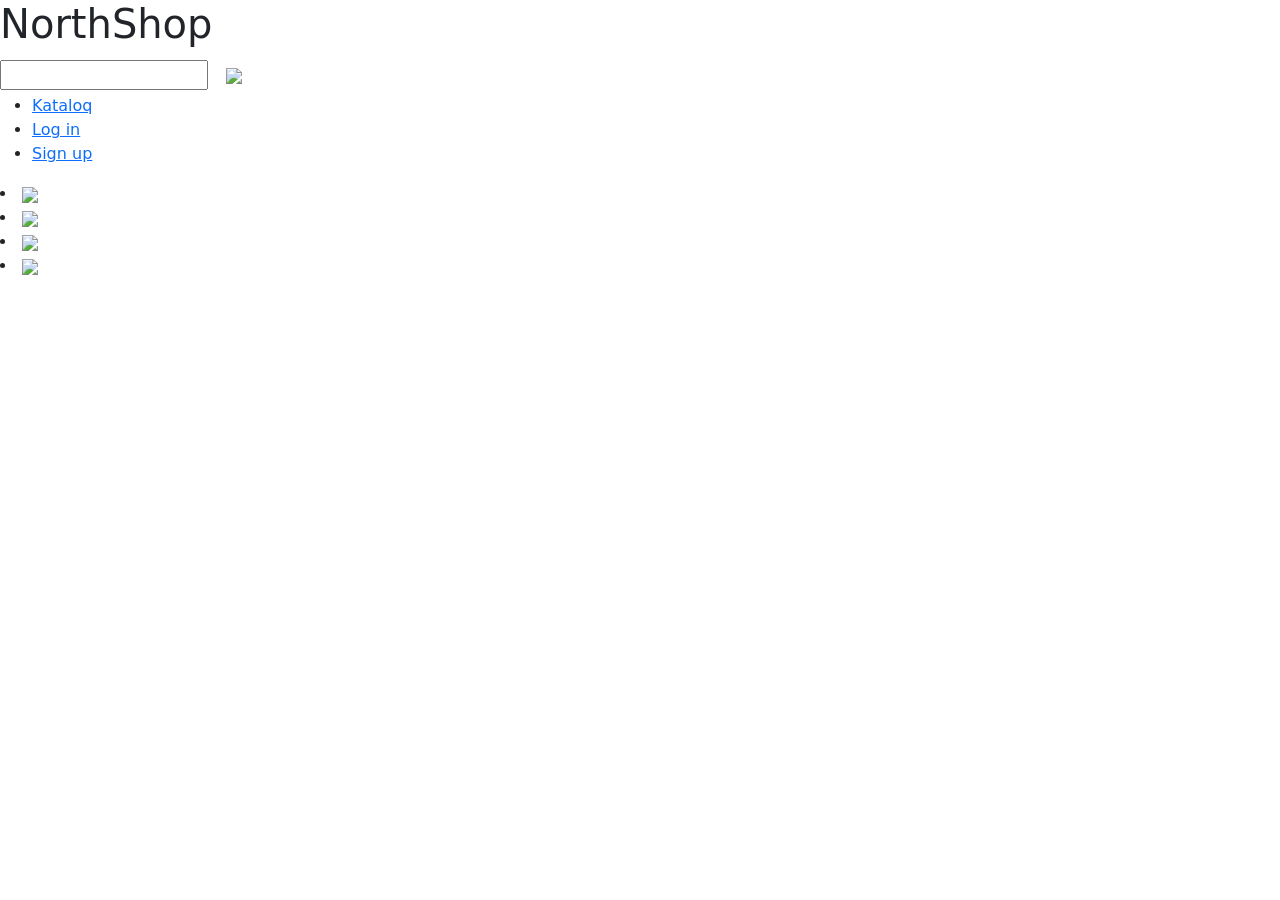
==== commit ad028e68: "Create index.html" ====
--- a/index.html
+++ b/index.html
@@ -1,66 +1,73 @@
-<!DOCTYPE html>
-<html lang="en">
-<head>
-    <meta charset="UTF-8">
-    <meta name="viewport" content="width=device-width, initial-scale=1.0">
-    <link rel="preconnect" href="https://fonts.googleapis.com">
-    <link rel="preconnect" href="https://fonts.gstatic.com" crossorigin>
-    <link href="https://fonts.googleapis.com/css2?family=Montserrat:ital,wght@0,100..900;1,100..900&display=swap" rel="stylesheet">
-    <link href="https://cdn.jsdelivr.net/npm/bootstrap@5.3.7/dist/css/bootstrap.min.css" rel="stylesheet" integrity="sha384-LN+7fdVzj6u52u30Kp6M/trliBMCMKTyK833zpbD+pXdCLuTusPj697FH4R/5mcr" crossorigin="anonymous">
-    <link rel="stylesheet" href="new.css">
-    <title>Əsas səhifə</title>
-</head>
-<body>
-    <div class="main-container">
-        <div class="header">
-            <div class="menu">
-                <div class="logo">
-                    <h1>NorthShop</h1>
-                </div>
-                <div class="menu-search">
-                    <input type="search" id="menu-search-input">
-                    <button type="button" class="btn" id="menu-search-btn">
-                        <img src="/icons/search.png">
-                    </button>
-                </div>
-                <div class="links">
-                    <ul>
-                        <li><a href="#" id="menu-catalog-btn">Kataloq</a></li>
-                        <li><a href="#" id="menu-login-btn">Log in</a></li> 
-                        <li><a href="#" id="menu-singup-btn">Sign up</a></li>
-                    </ul>
-                </div>
-                <div class="mini-links">
-                    <li>
-                        <a href="#" id="hamburder-catalog-btn">
-                            <img src="/icons/catalog.png">
-                        </a>
-                    </li>
-                    <li>
-                        <a href="#" id="hamburder-login-btn">
-                            <img src="/icons/login.png">
-                        </a>
-                    </li> 
-                    <li>
-                        <a href="#" id="hamburder-singup-btn">
-                            <img src="/icons/signup.png">
-                        </a>
-                    </li>
-                </div>
-                <!-- <div class="menu-btns">
-                    <button type="button" class="btn btn-primary" id="hamburger-open-btn">--</button>
-                    <button type="button" class="btn btn-danger" id="hamburger-close-btn">--</button>
-                </div> -->
-            </div>
-        </div>
-    </div>
-
-
-
-
-    
-    <script src="https://code.jquery.com/jquery-3.7.1.min.js" integrity="sha256-/JqT3SQfawRcv/BIHPThkBvs0OEvtFFmqPF/lYI/Cxo=" crossorigin="anonymous"></script>
-    <script src="https://cdn.jsdelivr.net/npm/bootstrap@5.3.7/dist/js/bootstrap.bundle.min.js" integrity="sha384-ndDqU0Gzau9qJ1lfW4pNLlhNTkCfHzAVBReH9diLvGRem5+R9g2FzA8ZGN954O5Q" crossorigin="anonymous"></script>
-    <script src="/js/app.js"></script>
-</body>
-</html>
+<!DOCTYPE html>
+<html lang="en">
+<head>
+    <meta charset="UTF-8">
+    <meta name="viewport" content="width=device-width, initial-scale=1.0">
+    <link rel="preconnect" href="https://fonts.googleapis.com">
+    <link rel="preconnect" href="https://fonts.gstatic.com" crossorigin>
+    <link href="https://fonts.googleapis.com/css2?family=Montserrat:ital,wght@0,100..900;1,100..900&display=swap" rel="stylesheet">
+    <link href="https://cdn.jsdelivr.net/npm/bootstrap@5.3.7/dist/css/bootstrap.min.css" rel="stylesheet" integrity="sha384-LN+7fdVzj6u52u30Kp6M/trliBMCMKTyK833zpbD+pXdCLuTusPj697FH4R/5mcr" crossorigin="anonymous">
+    <link rel="stylesheet" href="style.css">
+    <title>Əsas səhifə</title>
+</head>
+<body>
+    <div class="main-container">
+        <div class="header">
+            <div class="menu">
+                <div class="logo">
+                    <h1>NorthShop</h1>
+                </div>
+                <div class="menu-search">
+                    <input type="search" id="menu-search-input">
+                    <button type="button" class="btn" id="menu-search-btn">
+                        <img src="/icons/search.png">
+                    </button>
+                </div>
+                <div class="links">
+                    <ul>
+                        <li><a href="#" id="menu-catalog-btn">Kataloq</a></li>
+                        <li><a href="#" id="menu-login-btn">Log in</a></li> 
+                        <li><a href="#" id="menu-singup-btn">Sign up</a></li>
+                    </ul>
+                </div>
+                <div class="mini-links">
+                    <li>
+                        <a href="#" id="hamburder-search-btn">
+                            <img src="/icons/search1.png">
+                        </a>
+                    </li> 
+                    <li>
+                        <a href="#" id="hamburder-catalog-btn">
+                            <img src="/icons/catalog.png">
+                        </a>
+                    </li>
+                    <li>
+                        <a href="#" id="hamburder-login-btn">
+                            <img src="/icons/login.png">
+                        </a>
+                    </li> 
+                    <li>
+                        <a href="#" id="hamburder-singup-btn">
+                            <img src="/icons/signup.png">
+                        </a>
+                    </li>
+                </div>
+
+                <!-- <div class="menu-btns">
+                    <button type="button" class="btn btn-primary" id="hamburger-open-btn">--</button>
+                    <button type="button" class="btn btn-danger" id="hamburger-close-btn">--</button>
+                </div> -->
+
+            </div>
+        </div>
+    </div>
+
+
+
+
+    
+    <script src="https://code.jquery.com/jquery-3.7.1.min.js" integrity="sha256-/JqT3SQfawRcv/BIHPThkBvs0OEvtFFmqPF/lYI/Cxo=" crossorigin="anonymous"></script>
+    <script src="https://cdn.jsdelivr.net/npm/bootstrap@5.3.7/dist/js/bootstrap.bundle.min.js" integrity="sha384-ndDqU0Gzau9qJ1lfW4pNLlhNTkCfHzAVBReH9diLvGRem5+R9g2FzA8ZGN954O5Q" crossorigin="anonymous"></script>
+    <script src="/js/app.js"></script>
+</body>
+</html>
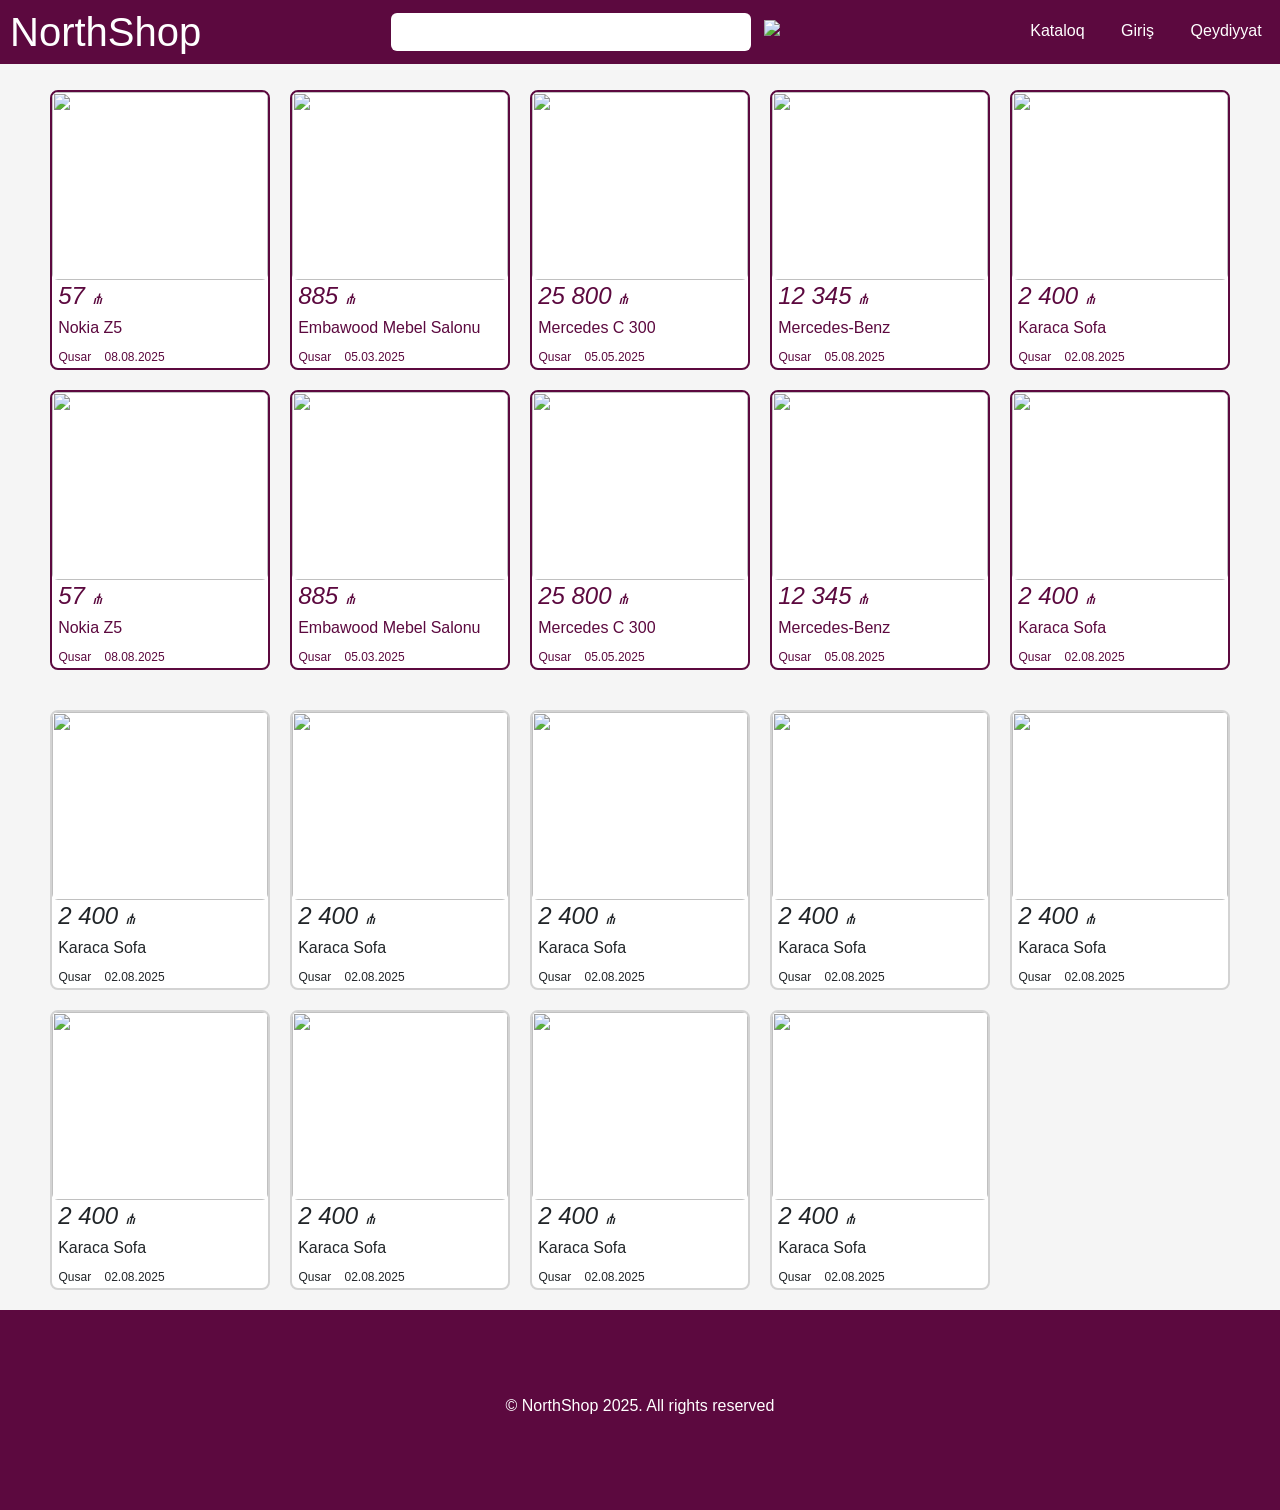
==== commit 5c5de205: "Update index.html" ====
--- a/index.html
+++ b/index.html
@@ -26,8 +26,8 @@
                 <div class="links">
                     <ul>
                         <li><a href="#" id="menu-catalog-btn">Kataloq</a></li>
-                        <li><a href="#" id="menu-login-btn">Log in</a></li> 
-                        <li><a href="#" id="menu-singup-btn">Sign up</a></li>
+                        <li><a href="/html/login.html" id="menu-login-btn">Giriş</a></li> 
+                        <li><a href="/html/signup.html" id="menu-singup-btn">Qeydiyyat</a></li>
                     </ul>
                 </div>
                 <div class="mini-links">
@@ -42,25 +42,518 @@
                         </a>
                     </li>
                     <li>
-                        <a href="#" id="hamburder-login-btn">
+                        <a href="/html/login.html" id="hamburder-login-btn">
                             <img src="/icons/login.png">
                         </a>
                     </li> 
                     <li>
-                        <a href="#" id="hamburder-singup-btn">
+                        <a href="/html/signup.html"  id="hamburder-singup-btn">
                             <img src="/icons/signup.png">
                         </a>
                     </li>
                 </div>
-
-                <!-- <div class="menu-btns">
-                    <button type="button" class="btn btn-primary" id="hamburger-open-btn">--</button>
-                    <button type="button" class="btn btn-danger" id="hamburger-close-btn">--</button>
-                </div> -->
-
             </div>
         </div>
+
+        <!-- Modal Search Box -->
+
+        <div class="search-box">
+            <input type="search">
+            <button type="button" id="search-box-btn" class="btn btn-success">Axtar</button>
+        </div>
+
+        <!-- Categories -->
+
+        <div class="categories">
+            <div class="category">
+                <div class="category-img">
+                    <img src="/images/cur-bus-truck.png">
+                </div>
+                <div class="category-name">
+                    <p>Nəqliyyat vasitələri</p>
+                </div>
+            </div>
+
+            <div class="category">
+                <div class="category-img">
+                    <img src="/images/meishet.png">
+                </div>
+                <div class="category-name">
+                    <p>Məişət texnikası</p>
+                </div>
+            </div>
+
+            <div class="category">
+                <div class="category-img">
+                    <img src="/images/electronics.jpg">
+                </div>
+                <div class="category-name">
+                    <p>Elektronika</p>
+                </div>
+            </div>
+
+            <div class="category">
+                <div class="category-img">
+                    <img src="/images/home.png">
+                </div>
+                <div class="category-name">
+                    <p>Daşınmaz əmlak</p>
+                </div>
+            </div>
+
+            <div class="category">
+                <div class="category-img">
+                    <img src="/images/for-home.png">
+                </div>
+                <div class="category-name">
+                    <p>Ev və bağ üçün</p>
+                </div>
+            </div>
+
+            <div class="category">
+                <div class="category-img">
+                    <img src="/images/closes.png">
+                </div>
+                <div class="category-name">
+                    <p>Geyim</p>
+                </div>
+            </div>
+
+            <div class="category">
+                <div class="category-img">
+                    <img src="/images/toy.png">
+                </div>
+                <div class="category-name">
+                    <p>Uşaq aləmi</p>
+                </div>
+            </div>
+
+            <div class="category">
+                <div class="category-img">
+                    <img src="/images/rent.png">
+                </div>
+                <div class="category-name">
+                    <p>Kirayə və icarə</p>
+                </div>
+            </div>
+
+            <div class="category">
+                <div class="category-img">
+                    <img src="/images/village.png" id="small-pic">
+                </div>
+                <div class="category-name">
+                    <p>Kənd məhsulları</p>
+                </div>
+            </div>
+
+            <div class="category">
+                <div class="category-img">
+                    <img src="/images/taxi.png" id="small-pic1">
+                </div>
+                <div class="category-name">
+                    <p>Taksi və yükdaşıma</p>
+                </div>
+            </div>
+
+            <div class="category">
+                <div class="category-img">
+                    <img src="/images/vakansiya.png">
+                </div>
+                <div class="category-name">
+                    <p>İş elanları</p>
+                </div>
+            </div>
+
+            <div class="category">
+                <div class="category-img">
+                    <img src="/images/pets.png">
+                </div>
+                <div class="category-name">
+                    <p>Ev heyvanları</p>
+                </div>
+            </div>
+
+            <div class="category">
+                <div class="category-img">
+                    <img src="/images/lost.jpg">
+                </div>
+                <div class="category-name">
+                    <p>İtirilmiş əşyalar</p>
+                </div>
+            </div>
+
+            <div class="category">
+                <div class="category-img">
+                    <img src="/images/teamwork.png">
+                </div>
+                <div class="category-name">
+                    <p>Digər xidmətlər</p>
+                </div>
+            </div>
+        </div>
+
+        <!-- VIP ads -->
+
+        <div class="vip-ads-box">
+
+            <div class="vip-ad">
+                <div class="vip-ad-img">
+                    <img src="https://images.unian.net/photos/2023_04/1682417636-5500.jpg?r=371046">
+                </div>
+                <div class="vip-ad-price">
+                    <h4>57 ₼</h4>
+                </div>
+                <div class="vip-ad-name">
+                    <h6>Nokia Z5</h6>
+                </div>
+                <div class="vip-ad-footer">
+                    <p>
+                        <span class="vip-ad-address">Qusar</span>
+                        <span class="vip-ad-date">08.08.2025</span>
+                    </p>
+                </div>   
+            </div>
+
+            <div class="vip-ad">
+                <div class="vip-ad-img">
+                    <img src="https://dobrieceni.ru/upload/iblock/509/yulcw88g261v4pqv92o4tjij66mi53it.jpg">
+                </div>
+                <div class="vip-ad-price">
+                    <h4>885 ₼</h4>
+                </div>
+                <div class="vip-ad-name">
+                    <h6>Embawood Mebel Salonu</h6>
+                </div>
+                <div class="vip-ad-footer">
+                    <p>
+                        <span class="vip-ad-address">Qusar</span>
+                        <span class="vip-ad-date">05.03.2025</span>
+                    </p>
+                </div>   
+            </div>
+
+            <div class="vip-ad">
+                <div class="vip-ad-img">
+                    <img src="https://i.gaw.to/content/photos/54/61/546182-2023-mercedes-amg-eqe-suv-taking-ev-to-all-new-levels-of-luxury.jpeg">
+                </div>
+                <div class="vip-ad-price">
+                    <h4>25 800 ₼</h4>
+                </div>
+                <div class="vip-ad-name">
+                    <h6>Mercedes C 300</h6>
+                </div>
+                <div class="vip-ad-footer">
+                    <p>
+                        <span class="vip-ad-address">Qusar</span>
+                        <span class="vip-ad-date">05.05.2025</span>
+                    </p>
+                </div>   
+            </div>
+
+            <div class="vip-ad">
+                <div class="vip-ad-img">
+                    <img src="http://1.bp.blogspot.com/-N8xA8bkvl6w/UR8rww0XEFI/AAAAAAAAPgg/5Hb9v_bDfdQ/s1600/Mercedes-Benz+A45+AMG+1.jpg">
+                </div>
+                <div class="vip-ad-price">
+                    <h4>12 345 ₼</h4>
+                </div>
+                <div class="vip-ad-name">
+                    <h6>Mercedes-Benz</h6>
+                </div>
+                <div class="vip-ad-footer">
+                    <p>
+                        <span class="vip-ad-address">Qusar</span>
+                        <span class="vip-ad-date">05.08.2025</span>
+                    </p>
+                </div>   
+            </div>
+
+            <div class="vip-ad">
+                <div class="vip-ad-img">
+                    <img src="https://st27.stblizko.ru/images/product/745/623/175_original.jpg">
+                </div>
+                <div class="vip-ad-price">
+                    <h4>2 400 ₼</h4>
+                </div>
+                <div class="vip-ad-name">
+                    <h6>Karaca Sofa</h6>
+                </div>
+                <div class="vip-ad-footer">
+                    <p>
+                        <span class="vip-ad-address">Qusar</span>
+                        <span class="vip-ad-date">02.08.2025</span>
+                    </p>
+                </div>   
+            </div>
+
+            <div class="vip-ad">
+                <div class="vip-ad-img">
+                    <img src="https://images.unian.net/photos/2023_04/1682417636-5500.jpg?r=371046">
+                </div>
+                <div class="vip-ad-price">
+                    <h4>57 ₼</h4>
+                </div>
+                <div class="vip-ad-name">
+                    <h6>Nokia Z5</h6>
+                </div>
+                <div class="vip-ad-footer">
+                    <p>
+                        <span class="vip-ad-address">Qusar</span>
+                        <span class="vip-ad-date">08.08.2025</span>
+                    </p>
+                </div>   
+            </div>
+
+            <div class="vip-ad">
+                <div class="vip-ad-img">
+                    <img src="https://dobrieceni.ru/upload/iblock/509/yulcw88g261v4pqv92o4tjij66mi53it.jpg">
+                </div>
+                <div class="vip-ad-price">
+                    <h4>885 ₼</h4>
+                </div>
+                <div class="vip-ad-name">
+                    <h6>Embawood Mebel Salonu</h6>
+                </div>
+                <div class="vip-ad-footer">
+                    <p>
+                        <span class="vip-ad-address">Qusar</span>
+                        <span class="vip-ad-date">05.03.2025</span>
+                    </p>
+                </div>   
+            </div>
+
+            <div class="vip-ad">
+                <div class="vip-ad-img">
+                    <img src="https://i.gaw.to/content/photos/54/61/546182-2023-mercedes-amg-eqe-suv-taking-ev-to-all-new-levels-of-luxury.jpeg">
+                </div>
+                <div class="vip-ad-price">
+                    <h4>25 800 ₼</h4>
+                </div>
+                <div class="vip-ad-name">
+                    <h6>Mercedes C 300</h6>
+                </div>
+                <div class="vip-ad-footer">
+                    <p>
+                        <span class="vip-ad-address">Qusar</span>
+                        <span class="vip-ad-date">05.05.2025</span>
+                    </p>
+                </div>   
+            </div>
+
+            <div class="vip-ad">
+                <div class="vip-ad-img">
+                    <img src="http://1.bp.blogspot.com/-N8xA8bkvl6w/UR8rww0XEFI/AAAAAAAAPgg/5Hb9v_bDfdQ/s1600/Mercedes-Benz+A45+AMG+1.jpg">
+                </div>
+                <div class="vip-ad-price">
+                    <h4>12 345 ₼</h4>
+                </div>
+                <div class="vip-ad-name">
+                    <h6>Mercedes-Benz</h6>
+                </div>
+                <div class="vip-ad-footer">
+                    <p>
+                        <span class="vip-ad-address">Qusar</span>
+                        <span class="vip-ad-date">05.08.2025</span>
+                    </p>
+                </div>   
+            </div>
+
+            <div class="vip-ad">
+                <div class="vip-ad-img">
+                    <img src="https://st27.stblizko.ru/images/product/745/623/175_original.jpg">
+                </div>
+                <div class="vip-ad-price">
+                    <h4>2 400 ₼</h4>
+                </div>
+                <div class="vip-ad-name">
+                    <h6>Karaca Sofa</h6>
+                </div>
+                <div class="vip-ad-footer">
+                    <p>
+                        <span class="vip-ad-address">Qusar</span>
+                        <span class="vip-ad-date">02.08.2025</span>
+                    </p>
+                </div>   
+            </div>
+        </div>
+
+        <!-- Ads -->
+
+        <div class="ads-box">
+            
+            <div class="ad">
+                <div class="ad-img">
+                    <img src="https://st27.stblizko.ru/images/product/745/623/175_original.jpg">
+                </div>
+                <div class="ad-price">
+                    <h4>2 400 ₼</h4>
+                </div>
+                <div class="ad-name">
+                    <h6>Karaca Sofa</h6>
+                </div>
+                <div class="ad-footer">
+                    <p>
+                        <span class="ad-address">Qusar</span>
+                        <span class="ad-date">02.08.2025</span>
+                    </p>
+                </div>   
+            </div>
+
+            <div class="ad">
+                <div class="ad-img">
+                    <img src="https://st27.stblizko.ru/images/product/745/623/175_original.jpg">
+                </div>
+                <div class="ad-price">
+                    <h4>2 400 ₼</h4>
+                </div>
+                <div class="ad-name">
+                    <h6>Karaca Sofa</h6>
+                </div>
+                <div class="ad-footer">
+                    <p>
+                        <span class="ad-address">Qusar</span>
+                        <span class="ad-date">02.08.2025</span>
+                    </p>
+                </div>   
+            </div>
+
+            <div class="ad">
+                <div class="ad-img">
+                    <img src="https://st27.stblizko.ru/images/product/745/623/175_original.jpg">
+                </div>
+                <div class="ad-price">
+                    <h4>2 400 ₼</h4>
+                </div>
+                <div class="ad-name">
+                    <h6>Karaca Sofa</h6>
+                </div>
+                <div class="ad-footer">
+                    <p>
+                        <span class="ad-address">Qusar</span>
+                        <span class="ad-date">02.08.2025</span>
+                    </p>
+                </div>   
+            </div>
+
+            <div class="ad">
+                <div class="ad-img">
+                    <img src="https://st27.stblizko.ru/images/product/745/623/175_original.jpg">
+                </div>
+                <div class="ad-price">
+                    <h4>2 400 ₼</h4>
+                </div>
+                <div class="ad-name">
+                    <h6>Karaca Sofa</h6>
+                </div>
+                <div class="ad-footer">
+                    <p>
+                        <span class="ad-address">Qusar</span>
+                        <span class="ad-date">02.08.2025</span>
+                    </p>
+                </div>   
+            </div>
+
+            <div class="ad">
+                <div class="ad-img">
+                    <img src="https://st27.stblizko.ru/images/product/745/623/175_original.jpg">
+                </div>
+                <div class="ad-price">
+                    <h4>2 400 ₼</h4>
+                </div>
+                <div class="ad-name">
+                    <h6>Karaca Sofa</h6>
+                </div>
+                <div class="ad-footer">
+                    <p>
+                        <span class="ad-address">Qusar</span>
+                        <span class="ad-date">02.08.2025</span>
+                    </p>
+                </div>   
+            </div>
+
+            <div class="ad">
+                <div class="ad-img">
+                    <img src="https://st27.stblizko.ru/images/product/745/623/175_original.jpg">
+                </div>
+                <div class="ad-price">
+                    <h4>2 400 ₼</h4>
+                </div>
+                <div class="ad-name">
+                    <h6>Karaca Sofa</h6>
+                </div>
+                <div class="ad-footer">
+                    <p>
+                        <span class="ad-address">Qusar</span>
+                        <span class="ad-date">02.08.2025</span>
+                    </p>
+                </div>   
+            </div>
+
+            <div class="ad">
+                <div class="ad-img">
+                    <img src="https://st27.stblizko.ru/images/product/745/623/175_original.jpg">
+                </div>
+                <div class="ad-price">
+                    <h4>2 400 ₼</h4>
+                </div>
+                <div class="ad-name">
+                    <h6>Karaca Sofa</h6>
+                </div>
+                <div class="ad-footer">
+                    <p>
+                        <span class="ad-address">Qusar</span>
+                        <span class="ad-date">02.08.2025</span>
+                    </p>
+                </div>   
+            </div>
+
+            <div class="ad">
+                <div class="ad-img">
+                    <img src="https://st27.stblizko.ru/images/product/745/623/175_original.jpg">
+                </div>
+                <div class="ad-price">
+                    <h4>2 400 ₼</h4>
+                </div>
+                <div class="ad-name">
+                    <h6>Karaca Sofa</h6>
+                </div>
+                <div class="ad-footer">
+                    <p>
+                        <span class="ad-address">Qusar</span>
+                        <span class="ad-date">02.08.2025</span>
+                    </p>
+                </div>   
+            </div>
+
+            <div class="ad">
+                <div class="ad-img">
+                    <img src="https://st27.stblizko.ru/images/product/745/623/175_original.jpg">
+                </div>
+                <div class="ad-price">
+                    <h4>2 400 ₼</h4>
+                </div>
+                <div class="ad-name">
+                    <h6>Karaca Sofa</h6>
+                </div>
+                <div class="ad-footer">
+                    <p>
+                        <span class="ad-address">Qusar</span>
+                        <span class="ad-date">02.08.2025</span>
+                    </p>
+                </div>   
+            </div>
+        </div>
+
+        <!-- Footer -->
+
+        <footer>
+            <div class="footer-text">
+                <h6>© NorthShop 2025. All rights reserved</h6>
+            </div>
+        </footer>
+
     </div>
+
 
 
 
--- a/style.css
+++ b/style.css
@@ -0,0 +1,488 @@
+body{
+  font-family: "Montserrat", sans-serif;
+  font-optical-sizing: auto;
+  font-weight: 400;
+  font-style: normal;
+  background-color: #f5f5f5;
+}
+
+.main-container{
+    max-width:100%;
+    min-height:1000px;
+    margin-top:70px;
+}
+
+.header{
+    min-height: 60px;
+    width:100%;
+    background-color: #5C093F;
+    color:white;
+    display: flex;
+    flex-direction: row;
+    justify-content: center;
+    align-items: center;
+    position: fixed;
+    top: 0;
+    left: 0;
+    z-index: 1000;
+}
+
+.menu{
+    width:100%;
+    max-width: 1440px;
+    height: 100%;
+    margin: 0 auto;
+    display: flex;
+    justify-content: space-between;
+    align-items: center;
+}
+
+.logo{
+    display: flex;
+    justify-content: center;
+    align-items: center;
+    padding-top:8px;
+    padding-left:10px;
+}
+
+.menu-search{
+    background-color: #5C093F;
+    width:400px;
+    display: flex;
+    justify-content: space-between;
+    align-items: center;
+}
+
+.menu-search button{
+    height:38px;
+    width:38px;
+    display: flex;
+    justify-content: center;
+    align-items: center;
+}
+
+.menu-search button img{
+    height:100%;
+}
+
+.menu-search input{
+    width:360px;
+    height:38px;
+    padding:6px 10px;
+    color:#5C093F;
+    border:none;
+    border-radius:6px;
+}
+
+.menu-search input:focus{
+    outline:2px solid #5C093F;
+}
+
+.links{
+    width:300px;
+    display: flex;
+    justify-content: space-around;
+    align-items: center;
+    padding-top:14px;
+}
+
+.links ul{
+    width:100%;
+    display: flex;
+    justify-content: space-around;
+}
+
+.links a{
+    text-decoration: none;
+    color:white;
+    border:2px solid #5C093F;
+    padding:4px;
+    transition: 0.5s;
+}
+
+.links a:hover{
+    transition: 0.5s;
+    border-bottom:2px solid white;
+}
+
+.links li{
+    list-style-type: none;
+}
+
+.menu-btns{
+    height:100%;
+    width:84px;
+}
+
+.mini-links{
+    height:100%;
+    width:160px;
+    display: flex;
+    justify-content: space-between;
+    align-items: center;
+    display: none;
+}
+
+.mini-links img{
+    height:30px;
+    width:30px;
+}
+
+.mini-links a{
+    text-decoration: none;
+}
+
+.mini-links li{
+    list-style-type: none;
+}
+
+.search-box{
+    height:50px;
+    max-width:90%;
+    margin:20px auto;
+    display: flex;
+    justify-content: space-between;
+    align-items: center;
+    margin-bottom:20px;
+    display: none;
+}
+
+.search-box input{
+    width:85%;
+    margin-right:10px;
+    padding:4px;
+    border:1px solid grey;
+    border-radius: 4px;
+}
+
+.search-box button{
+    height:40px;
+    display: flex;
+    justify-content: center;
+    align-items: center;
+}
+
+.search-box input:focus{
+    outline: 2px solid grey;
+}
+
+.categories{
+    display: none;
+}
+
+.categories-active{
+    min-height:400px;
+    max-width: 1180px;
+    margin:10px auto;
+    display: flex;
+    flex-direction: row;
+    flex-wrap: wrap;
+    justify-content: space-around;
+    align-items: center;
+}
+
+.category{
+    height:170px;
+    width:150px;
+    border:2px solid white;
+    border-radius: 6px;
+    display: flex;
+    flex-direction: column;
+    justify-content: space-between;
+    align-items: center;
+    background-color: white;
+    transition: 0.5s;
+}
+
+.category:hover{
+    transition: 0.5s;
+    box-shadow: 0px 0px 10px 2px grey;
+}
+
+.category-img{
+    height:70%;
+    width:98%;
+    display: flex;
+    justify-content: center;
+    align-items: center;
+}
+
+.category-img img{
+    height:98%;
+    width:95%;
+    border-radius: 4px;
+}
+
+#small-pic{
+    width:80%;
+}
+
+#small-pic1{
+    width:80%;
+}
+
+.category-name{
+    width:98%;
+    height:40px;
+    font-size: 14px;
+    display: flex;
+    justify-content: center;
+    align-items: center;
+    border-radius: 4px;
+    color:#5C093F;
+    font-weight: 500;
+}
+
+.category-active{
+    border:2px solid #5C093F;
+}
+
+.vip-ads-box{
+    max-width:1200px;
+    min-height:320px;
+    margin: 0 auto;
+    border-radius:10px;
+    display: flex;
+    justify-content: space-around;
+    align-items: flex-start;
+    flex-wrap: wrap;
+}
+
+.vip-ad{
+    height:280px;
+    width:220px;
+    background-color: white;
+    margin-top:20px;
+    border-radius:8px;
+    display: flex;
+    flex-direction: column;
+    justify-content: flex-start;
+    align-items: center;
+    border:2px solid #5C093F;
+    color: #5C093F;
+    transition: 0.5s;
+    animation: pulse 2s infinite ease-in-out;
+    will-change: transform;
+}
+
+@keyframes pulse {
+    0% {
+        transform: scale(1);
+    }
+    50% {
+        transform: scale(1.01);
+    }
+    100% {
+        transform: scale(1);
+    }
+}
+
+.vip-ad-hovered{
+    background-color: #5C093F;
+    color:white;
+    transition: 0.5s;
+}
+
+.vip-ad-img{
+    height:190px;
+    width:100%;
+    border-radius:8px;
+}
+
+.vip-ad-img img{
+    width:100%;
+    height:100%;
+    border-radius:6px;
+    object-fit: cover;
+}
+
+.vip-ad-price{
+    width:98%;
+    height:26px;
+    margin-top:2px;
+    padding-left:4px;
+    font-style: italic;
+}
+
+.vip-ad-name{
+    width:98%;
+    height:40px;
+    padding-left:4px;
+    padding-right:4px;
+    display: flex;
+    justify-content: flex-start;
+    align-items: center;
+    padding-top:6px;
+}
+
+.vip-ad-footer{
+    width:94%;
+    height:20px;
+    font-size:12px;
+}
+
+.vip-ad-date{
+    padding-left:10px;
+}
+
+/* Ads- box */
+
+.ads-box{
+    max-width:1220px;
+    min-height:320px;
+    margin: 20px auto;
+    /* border:2px solid black; */
+    display: flex;
+    justify-content: flex-start;
+    align-items: flex-start;
+    flex-wrap: wrap;
+}
+
+.ad{
+    height:280px;
+    width:220px;
+    background-color: white;
+    margin-top:20px;
+    margin-left:20px;
+    border-radius:8px;
+    display: flex;
+    flex-direction: column;
+    justify-content: flex-start;
+    align-items: center;
+    border:2px solid lightgray;
+    transition: 0.3s;
+}
+
+.ad:hover{
+    box-shadow: 0px 0px 6px 1px grey;
+    transition: 0.3s;
+}
+
+.ad-img{
+    height:190px;
+    width:100%;
+    border-radius:8px;
+}
+
+.ad-img img{
+    width:100%;
+    height:100%;
+    border-radius:6px;
+    object-fit: cover;
+}
+
+.ad-price{
+    width:98%;
+    height:26px;
+    margin-top:2px;
+    padding-left:4px;
+    font-style: italic;
+}
+
+.ad-name{
+    width:98%;
+    height:40px;
+    padding-left:4px;
+    padding-right:4px;
+    display: flex;
+    justify-content: flex-start;
+    align-items: center;
+    padding-top:6px;
+}
+
+.ad-footer{
+    width:94%;
+    height:20px;
+    font-size:12px;
+}
+
+.ad-date{
+    padding-left:10px;
+}
+
+/* Footer */
+
+footer{
+    max-width:100%;
+    min-height:200px;
+    background-color: #5C093F;
+    color:white;
+    display: flex;
+    justify-content: center;
+    align-items: center;
+}
+
+
+/* Media Queries */
+
+@media (max-width:900px){
+    .logo{
+        padding-top:8px;
+        padding-left:0px;
+    }
+    .logo h1{
+        font-size: 24px; 
+    } 
+    .links{
+        display: none;
+    }
+    .mini-links{
+        display: flex;
+    }
+    .menu-search{
+        display: none;
+    }
+    .menu{
+        padding:0px 10px;
+    }
+    .categories{
+        max-width: 800px;
+    }
+    .category{
+        height:100px;
+        width:240px;
+        display: flex;
+        flex-direction: row;
+        justify-content: space-around;
+        align-items: center;
+        margin:10px;
+    }
+
+    .category-name{
+        padding-top:20px;
+    }
+
+    .category-img{
+        height:50px;
+        width:70px;
+    }
+}
+
+@media (max-width:525px){
+    .category{
+        height:100px;
+        width:170px;
+        flex-direction: column;
+    } 
+    .category-img{
+        width:60px;
+    } 
+}
+
+@media (max-width:470px){
+    .vip-ads-box{
+        max-width:390px;
+    }
+    .vip-ad{
+        height:220px;
+        width:180px;
+    }
+    .ads-box{
+        max-width:390px;
+    }
+    .ad{
+        height:220px;
+        width:180px;
+        margin-left:8px;
+    }
+}
